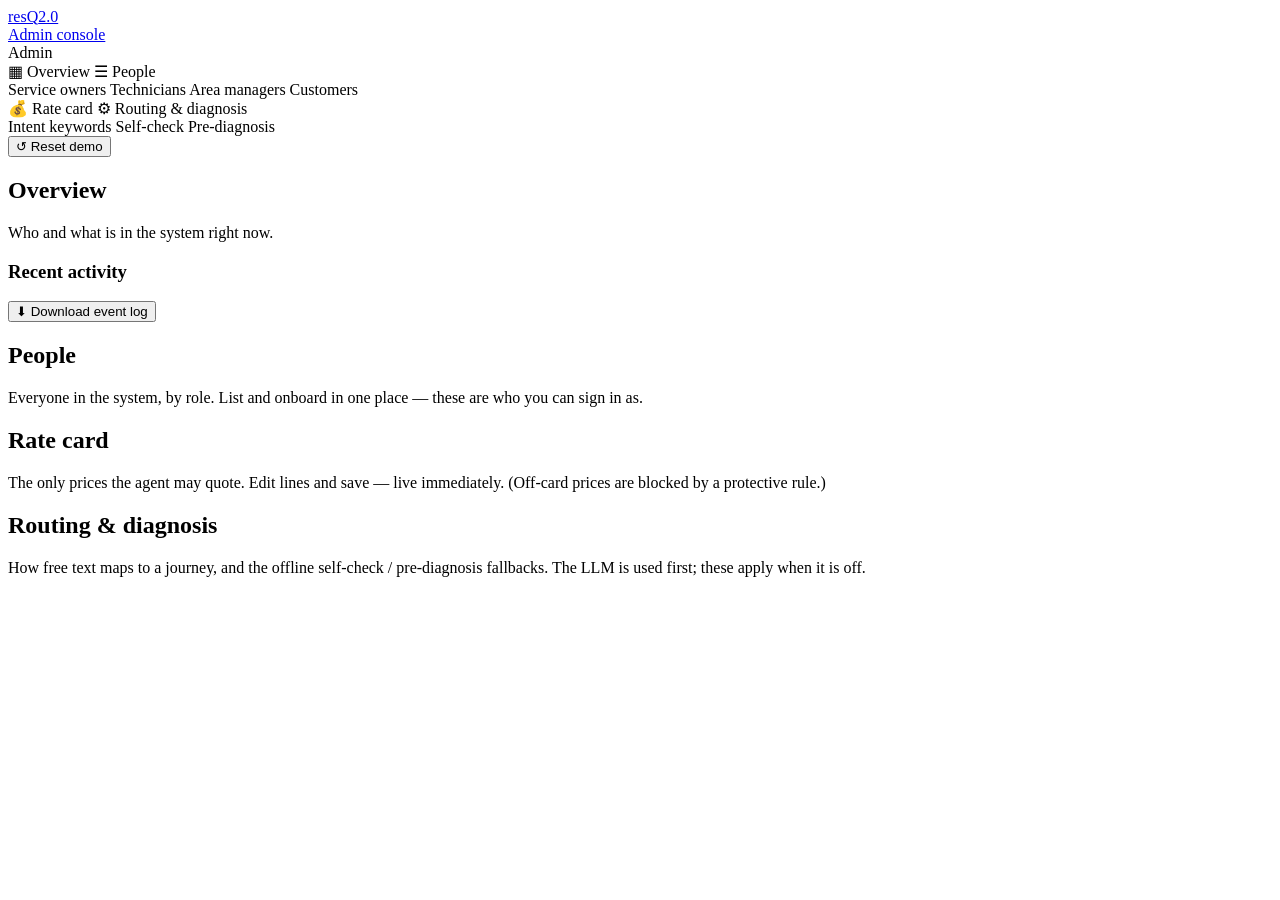
==== clients/web/admin.html @ 5d454aaf "resQ 2.0 — AI-native WhatsApp service: 13 journeys, engine, web apps Event-sourced core (append-only" ====
<!doctype html>
<html lang="en">
<head>
  <meta charset="utf-8" />
  <meta name="viewport" content="width=device-width, initial-scale=1" />
  <title>resQ 2.0 — admin</title>
  <link rel="stylesheet" href="/style.css" />
</head>
<body>
  <div class="shell">
    <aside class="sidebar">
      <a class="side-brand" href="/" title="Home">
        <span class="logo">resQ<span class="dot">2.0</span></span>
        <div class="tag">Admin console</div>
      </a>
      <nav class="side-nav" id="sidenav">
        <div class="side-sec">Admin</div>
        <a data-section="overview" class="active">▦ Overview</a>

        <a data-section="people">☰ People</a>
        <div class="subnav" data-for="people">
          <a data-sub="owner">Service owners</a>
          <a data-sub="field">Technicians</a>
          <a data-sub="area">Area managers</a>
          <a data-sub="customer">Customers</a>
        </div>

        <a data-section="ratecard">💰 Rate card</a>

        <a data-section="routing">⚙ Routing &amp; diagnosis</a>
        <div class="subnav" data-for="routing">
          <a data-sub="keywords">Intent keywords</a>
          <a data-sub="self_check">Self-check</a>
          <a data-sub="likely_fault">Pre-diagnosis</a>
        </div>
      </nav>
      <div class="side-foot">
        <button id="reset" class="btn">↺ Reset demo</button>
      </div>
    </aside>

    <div class="content">
      <section id="sec-overview" class="section active">
        <h1>Overview</h1>
        <p class="lead">Who and what is in the system right now.</p>
        <div class="stats" id="stats"></div>
        <div class="card" style="margin-top:18px">
          <div class="cfg-head"><h3>Recent activity</h3>
            <button id="export-log" class="btn">⬇ Download event log</button></div>
          <div id="ov-events" class="events"></div></div>
      </section>

      <section id="sec-people" class="section">
        <h1>People</h1>
        <p class="lead">Everyone in the system, by role. List and onboard in one place —
          these are who you can sign in as.</p>
        <div id="people"></div>
      </section>

      <section id="sec-ratecard" class="section">
        <h1>Rate card</h1>
        <p class="lead">The only prices the agent may quote. Edit lines and save — live
          immediately. (Off-card prices are blocked by a protective rule.)</p>
        <div id="ratecard-box"></div>
      </section>

      <section id="sec-routing" class="section">
        <h1>Routing &amp; diagnosis</h1>
        <p class="lead">How free text maps to a journey, and the offline self-check /
          pre-diagnosis fallbacks. The LLM is used first; these apply when it is off.</p>
        <div class="admin" id="routing-editors" style="display:grid"></div>
      </section>
    </div>
  </div>

  <script src="/common.js"></script>
  <script src="/admin.js"></script>
</body>
</html>
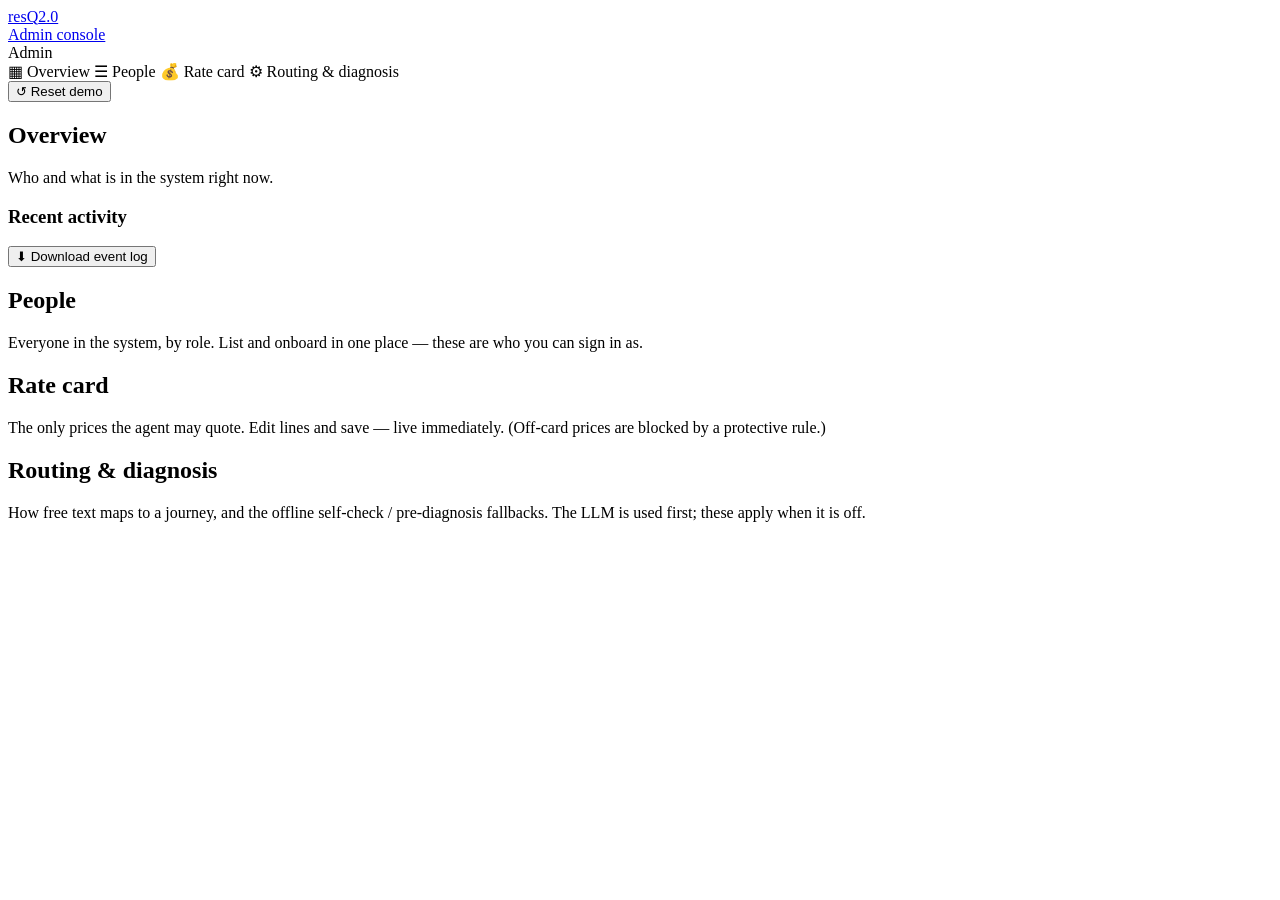
==== commit 929f668b: "AI machine resolver, demo↔pages sync, which-machine chooser, admin top filters - Replace hardcoded p" ====
--- a/clients/web/admin.html
+++ b/clients/web/admin.html
@@ -18,21 +18,8 @@
         <a data-section="overview" class="active">▦ Overview</a>
 
         <a data-section="people">☰ People</a>
-        <div class="subnav" data-for="people">
-          <a data-sub="owner">Service owners</a>
-          <a data-sub="field">Technicians</a>
-          <a data-sub="area">Area managers</a>
-          <a data-sub="customer">Customers</a>
-        </div>
-
         <a data-section="ratecard">💰 Rate card</a>
-
         <a data-section="routing">⚙ Routing &amp; diagnosis</a>
-        <div class="subnav" data-for="routing">
-          <a data-sub="keywords">Intent keywords</a>
-          <a data-sub="self_check">Self-check</a>
-          <a data-sub="likely_fault">Pre-diagnosis</a>
-        </div>
       </nav>
       <div class="side-foot">
         <button id="reset" class="btn">↺ Reset demo</button>
@@ -54,6 +41,7 @@
         <h1>People</h1>
         <p class="lead">Everyone in the system, by role. List and onboard in one place —
           these are who you can sign in as.</p>
+        <div class="filterbar" id="people-filter"></div>
         <div id="people"></div>
       </section>
 
@@ -68,6 +56,7 @@
         <h1>Routing &amp; diagnosis</h1>
         <p class="lead">How free text maps to a journey, and the offline self-check /
           pre-diagnosis fallbacks. The LLM is used first; these apply when it is off.</p>
+        <div class="filterbar" id="routing-filter"></div>
         <div class="admin" id="routing-editors" style="display:grid"></div>
       </section>
     </div>
